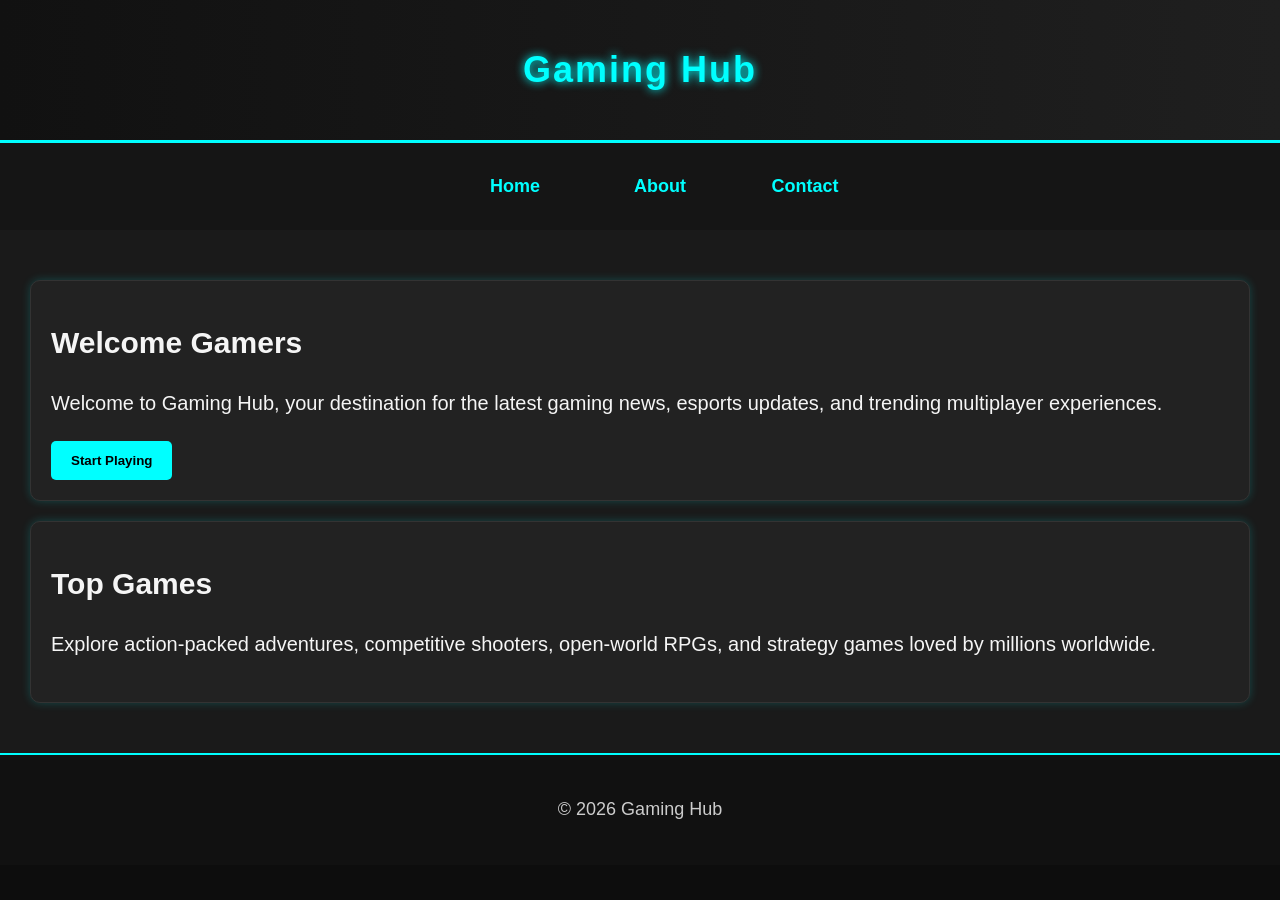
==== index.html @ 439c5028 "First commit" ====
<!DOCTYPE html>
<html lang="en">
<head>
    <meta charset="UTF-8">
    <meta name="viewport" content="width=device-width, initial-scale=1.0">
    <title>Gaming Hub</title>
    <link rel="stylesheet" href="style.css">
</head>

<body>

<header>
    <h1>Gaming Hub</h1>
</header>

<nav>
    <ul>
        <li><a href="index.html">Home</a></li>
        <li><a href="about.html">About</a></li>
        <li><a href="contact.html">Contact</a></li>
    </ul>
</nav>

<main>

<section>
    <h2>Welcome Gamers</h2>
    <p>
        Welcome to Gaming Hub, your destination for the latest gaming news,
        esports updates, and trending multiplayer experiences.
    </p>

    <button>Start Playing</button>
</section>

<section>
    <h2>Top Games</h2>

    <p>
        Explore action-packed adventures, competitive shooters,
        open-world RPGs, and strategy games loved by millions worldwide.
    </p>
</section>

</main>

<footer>
    <p>© 2026 Gaming Hub</p>
</footer>

</body>
</html>
---- style.css ----
body{
    font-family: 'Trebuchet MS', sans-serif;
    font-size: 18px;
    margin: 0;
    background-color: #0d0d0d;
    color: #f5f5f5;
}

/* HEADER */
header{
    background: linear-gradient(90deg, #111111, #1f1f1f);
    padding: 25px;
    text-align: center;
    border-bottom: 3px solid #00ffff;
}

/* NAVIGATION */
nav{
    background-color: #151515;
    padding: 15px;
    text-align: center;
}

/* NAV ITEMS */
li{
    display: inline-block;
    width: 140px;
    list-style-type: none;
}

/* NAV LINKS */
nav a{
    color: #00ffff;
    text-decoration: none;
    font-weight: bold;
    transition: 0.3s;
}

nav a:hover{
    color: #ff00ff;
    text-shadow: 0px 0px 8px #ff00ff;
}

/* MAIN CONTENT */
main{
    background-color: #1a1a1a;
    font-size: 20px;
    padding: 30px;
    min-height: 400px;
}

/* HEADING */
h1{
    text-align: center;
    font-family: Verdana, sans-serif;
    color: #00ffff;
    letter-spacing: 2px;
    text-shadow: 0px 0px 10px #00ffff;
}

/* PARAGRAPHS */
p{
    line-height: 1.8;
    margin-bottom: 20px;
}

/* FOOTER */
footer{
    background-color: #111111;
    color: #cccccc;
    text-align: center;
    padding: 20px;
    border-top: 2px solid #00ffff;
}

/* GAMING CARD STYLE */
section{
    background-color: #222222;
    padding: 20px;
    margin: 20px auto;
    border-radius: 10px;
    border: 1px solid #333333;
    box-shadow: 0px 0px 10px rgba(0,255,255,0.2);
}

/* BUTTON STYLE */
button{
    background-color: #00ffff;
    color: black;
    border: none;
    padding: 12px 20px;
    border-radius: 5px;
    font-weight: bold;
    cursor: pointer;
}

button:hover{
    background-color: #ff00ff;
    color: white;
}
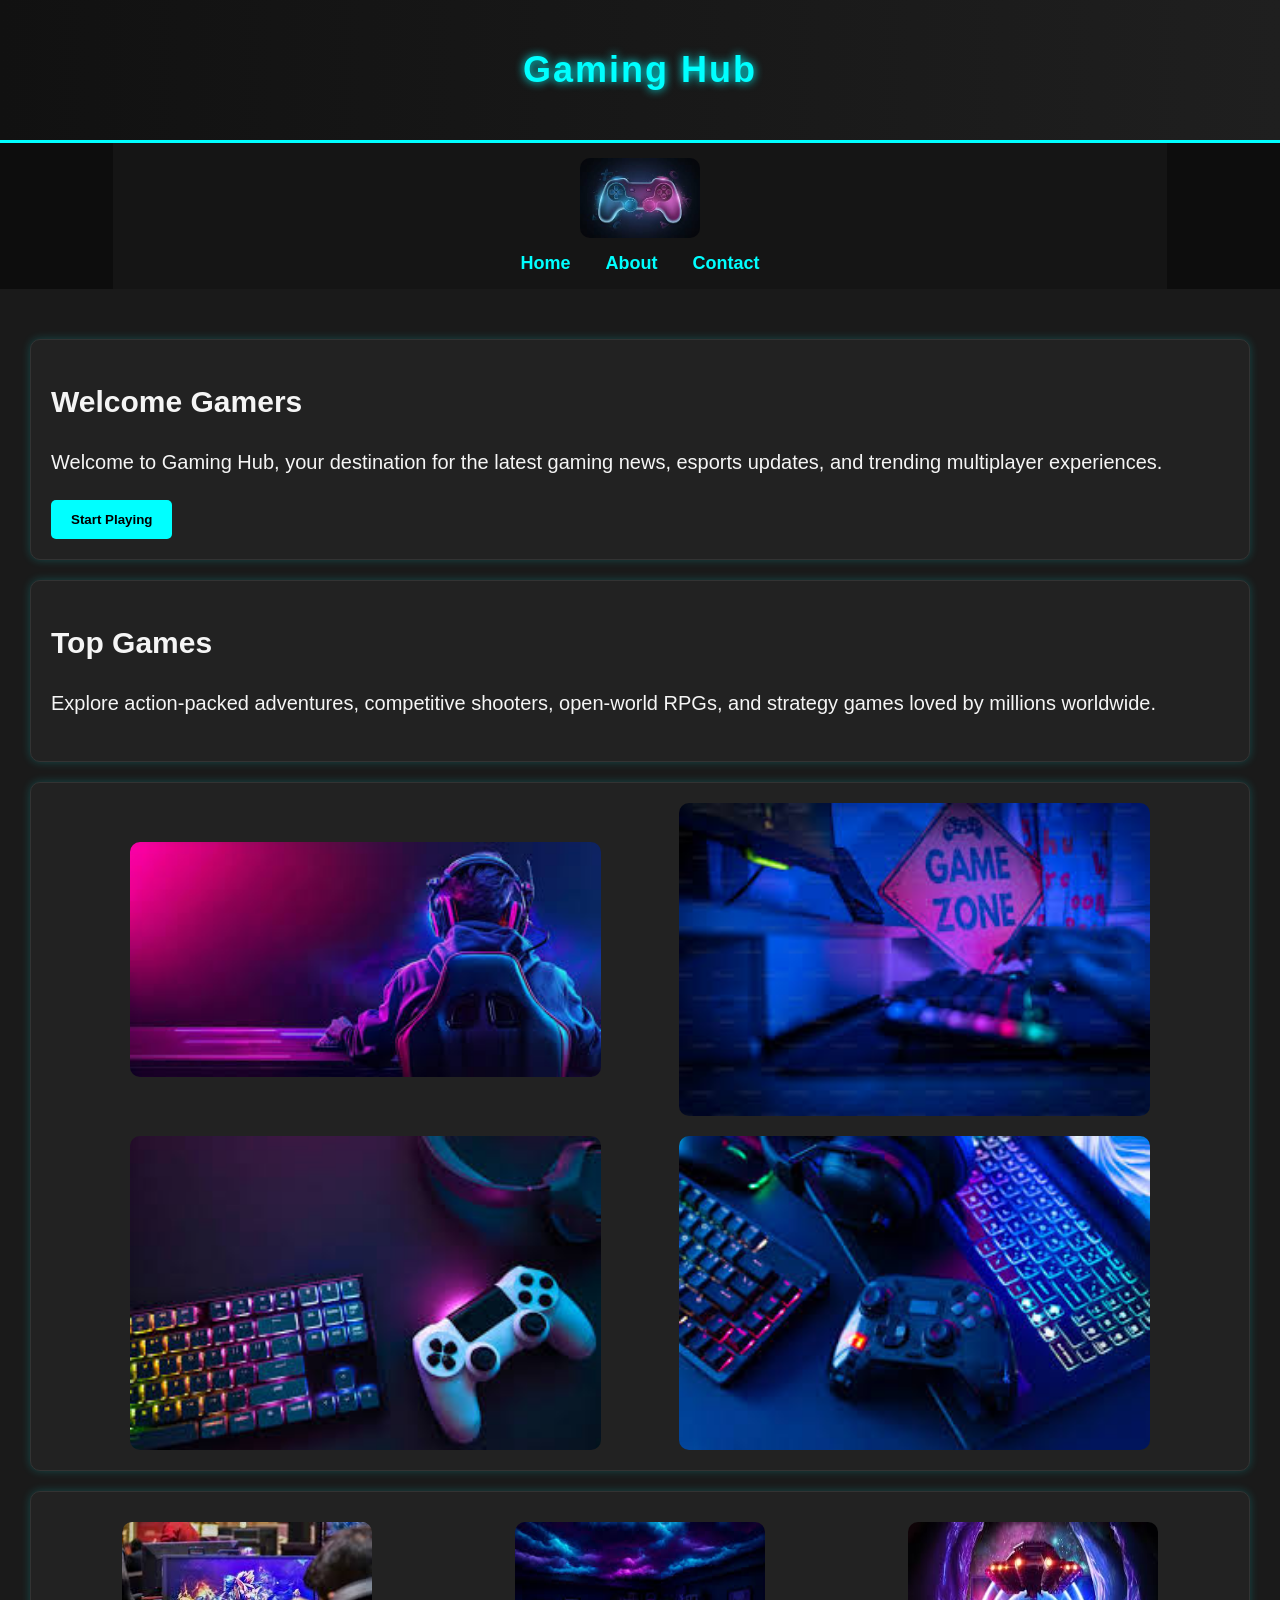
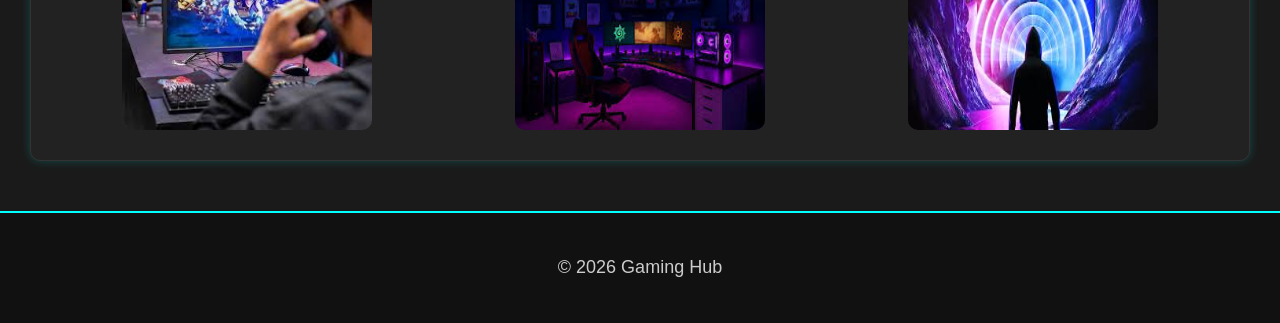
==== commit 5fe739dc: "homework 2 updates" ====
--- a/index.html
+++ b/index.html
@@ -1,5 +1,6 @@
 <!DOCTYPE html>
 <html lang="en">
+
 <head>
     <meta charset="UTF-8">
     <meta name="viewport" content="width=device-width, initial-scale=1.0">
@@ -9,44 +10,81 @@
 
 <body>
 
-<header>
-    <h1>Gaming Hub</h1>
-</header>
+    <!-- Skip link for keyboard users -->
+    <a href="#main-content" class="skip-link">
+        Skip to Main Content
+    </a>
 
-<nav>
-    <ul>
-        <li><a href="index.html">Home</a></li>
-        <li><a href="about.html">About</a></li>
-        <li><a href="contact.html">Contact</a></li>
-    </ul>
-</nav>
+    <header>
+        <h1>Gaming Hub</h1>
+    </header>
 
-<main>
+    <nav>
 
-<section>
-    <h2>Welcome Gamers</h2>
-    <p>
-        Welcome to Gaming Hub, your destination for the latest gaming news,
-        esports updates, and trending multiplayer experiences.
-    </p>
+        <!-- Gaming logo -->
+        <img src="images/logo.jpg" alt="Gaming Hub logo">
 
-    <button>Start Playing</button>
-</section>
+        <ul>
+            <li><a href="index.html">Home</a></li>
 
-<section>
-    <h2>Top Games</h2>
+            <li><a href="about.html">About</a></li>
 
-    <p>
-        Explore action-packed adventures, competitive shooters,
-        open-world RPGs, and strategy games loved by millions worldwide.
-    </p>
-</section>
+            <li><a href="contact.html">Contact</a></li>
+        </ul>
+    </nav>
 
-</main>
+    <main id="main-content">
 
-<footer>
-    <p>© 2026 Gaming Hub</p>
-</footer>
+        <section>
+            <h2>Welcome Gamers</h2>
+
+            <p>
+                Welcome to Gaming Hub, your destination for the latest gaming news,
+                esports updates, and trending multiplayer experiences.
+            </p>
+
+            <button>Start Playing</button>
+        </section>
+
+        <section>
+            <h2>Top Games</h2>
+
+            <p>
+                Explore action-packed adventures, competitive shooters,
+                open-world RPGs, and strategy games loved by millions worldwide.
+            </p>
+        </section>
+
+        <!-- Grid layout -->
+        <section class="grid">
+
+            <img src="images/image1.jpg" alt="Gaming setup">
+
+            <img src="images/image2.jpg" alt="Gaming keyboard">
+
+            <img src="images/image3.jpg" alt="Gaming monitor">
+
+            <img src="images/image4.jpg" alt="Gaming room">
+
+        </section>
+
+        <!-- Flex layout -->
+        <section class="flex">
+
+            <img src="images/image5.jpg" alt="Gaming controller">
+
+            <img src="images/image6.jpg" alt="Gaming mouse">
+
+            <img src="images/image7.jpg" alt="Gaming PC">
+
+        </section>
+
+    </main>
+
+    <footer>
+        <p>© 2026 Gaming Hub</p>
+    </footer>
 
 </body>
+
 </html>
--- a/style.css
+++ b/style.css
@@ -4,31 +4,64 @@
     margin: 0;
     background-color: #0d0d0d;
     color: #f5f5f5;
+    text-align: center;
 }
 
-/* HEADER */
+/* Skip link for accessibility */
+.skip-link{
+    position: absolute;
+    left: -999px;
+    background: white;
+    color: black;
+    padding: 10px;
+    z-index: 1000;
+}
+
+.skip-link:focus{
+    left: 10px;
+    top: 10px;
+}
+
+/* Top section of page */
 header{
     background: linear-gradient(90deg, #111111, #1f1f1f);
     padding: 25px;
+    border-bottom: 3px solid #00ffff;
     text-align: center;
-    border-bottom: 3px solid #00ffff;
 }
 
-/* NAVIGATION */
+/* Navigation area */
 nav{
     background-color: #151515;
     padding: 15px;
+    width: 80%;
+    margin: 0 auto;
+    display: inline-block;
     text-align: center;
 }
 
-/* NAV ITEMS */
+/* Old list styling kept as comment for assignment requirement */
+/*
 li{
     display: inline-block;
     width: 140px;
     list-style-type: none;
 }
+*/
 
-/* NAV LINKS */
+/* Fixing navigation layout */
+nav ul{
+    list-style: none;
+    padding: 0;
+    margin: 0;
+}
+
+nav li{
+    display: inline-block;
+    margin: 0 15px;
+}
+
+/* Navigation links */
 nav a{
     color: #00ffff;
     text-decoration: none;
@@ -41,15 +74,24 @@
     text-shadow: 0px 0px 8px #ff00ff;
 }
 
-/* MAIN CONTENT */
+/* Styling only images inside nav */
+nav img{
+    width: 120px;
+    display: block;
+    margin: 0 auto 15px auto;
+    border-radius: 10px;
+}
+
+/* Main content section */
 main{
     background-color: #1a1a1a;
     font-size: 20px;
     padding: 30px;
     min-height: 400px;
+    text-align: left;
 }
 
-/* HEADING */
+/* Main heading */
 h1{
     text-align: center;
     font-family: Verdana, sans-serif;
@@ -58,13 +100,13 @@
     text-shadow: 0px 0px 10px #00ffff;
 }
 
-/* PARAGRAPHS */
+/* Paragraph text */
 p{
     line-height: 1.8;
     margin-bottom: 20px;
 }
 
-/* FOOTER */
+/* Footer area */
 footer{
     background-color: #111111;
     color: #cccccc;
@@ -73,7 +115,7 @@
     border-top: 2px solid #00ffff;
 }
 
-/* GAMING CARD STYLE */
+/* Card style sections */
 section{
     background-color: #222222;
     padding: 20px;
@@ -83,7 +125,7 @@
     box-shadow: 0px 0px 10px rgba(0,255,255,0.2);
 }
 
-/* BUTTON STYLE */
+/* Buttons */
 button{
     background-color: #00ffff;
     color: black;
@@ -97,4 +139,33 @@
 button:hover{
     background-color: #ff00ff;
     color: white;
+}
+
+/* Grid layout for images */
+.grid{
+    display: grid;
+    grid-template-columns: 40% 40%;
+    justify-content: space-evenly;
+    align-items: center;
+    row-gap: 20px;
+}
+
+/* Images inside grid */
+.grid img{
+    width: 100%;
+    border-radius: 10px;
+}
+
+/* Flex layout section */
+.flex{
+    display: flex;
+    flex-wrap: wrap;
+    justify-content: space-around;
+}
+
+/* Images inside flex layout */
+.flex img{
+    width: 250px;
+    margin: 10px;
+    border-radius: 10px;
 }
